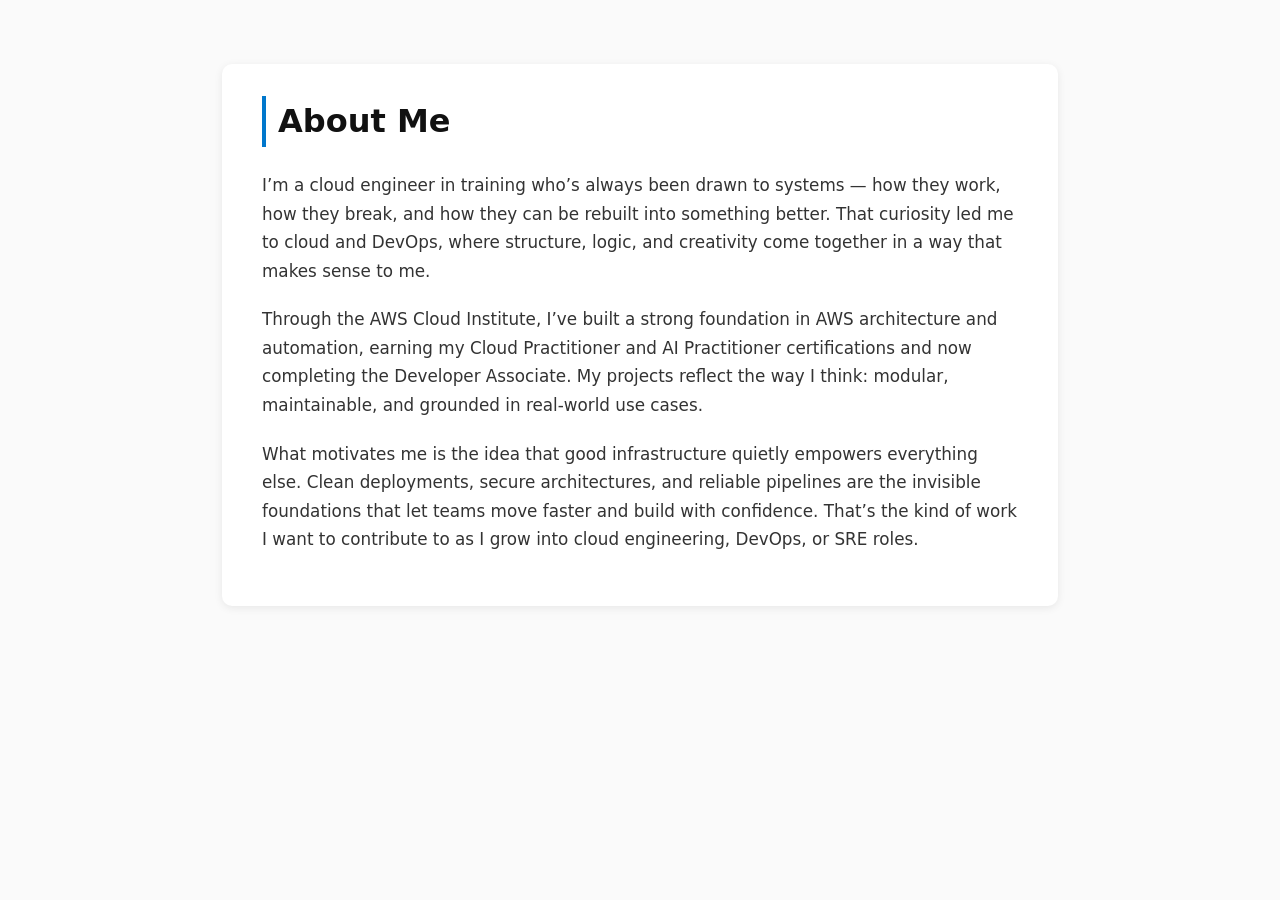
==== about.html @ 9e80c93c "add about.html into the index.html" ====
<!DOCTYPE html>
<html lang="en">
<head>
  <meta charset="UTF-8">
  <meta name="viewport" content="width=device-width, initial-scale=1.0">
  <title>About Me</title>

  <!-- Update this path if your CSS is in assets/css/ -->
  <link rel="stylesheet" href="assets/css/style.css">
  <link rel="stylesheet" href="assets/css/projectTemplate.css">
  <link rel="stylesheet" href="assets/css/about.css">
</head>

<body>

  <section class="about">
    <h1>About Me</h1>
    <p>
      I’m a cloud engineer in training who’s always been drawn to systems — how they work, how they break, and how they can be rebuilt into something better. That curiosity led me to cloud and DevOps, where structure, logic, and creativity come together in a way that makes sense to me.
    </p>

    <p>
      Through the AWS Cloud Institute, I’ve built a strong foundation in AWS architecture and automation, earning my Cloud Practitioner and AI Practitioner certifications and now completing the Developer Associate. My projects reflect the way I think: modular, maintainable, and grounded in real-world use cases.
    </p>

    <p>
      What motivates me is the idea that good infrastructure quietly empowers everything else. Clean deployments, secure architectures, and reliable pipelines are the invisible foundations that let teams move faster and build with confidence. That’s the kind of work I want to contribute to as I grow into cloud engineering, DevOps, or SRE roles.
    </p>
  </section>

</body>
</html>
---- assets/css/style.css ----
/* ------------------------------
   Base Reset
------------------------------ */
* {
    margin: 0;
    padding: 0;
    box-sizing: border-box;
  }
  
  /* ------------------------------
     Global Styles
  ------------------------------ */
  html {
    font-size: 16px;
    scroll-behavior: smooth;
  }
  
  body {
    font-family: system-ui, -apple-system, BlinkMacSystemFont, "Segoe UI", Roboto, sans-serif;
    line-height: 1.6;
    color: #222;
    background-color: #fafafa;
    padding: 2rem;
  }
  
  /* ------------------------------
     Layout Helpers
  ------------------------------ */
  .container {
    max-width: 900px;
    margin: 0 auto;
    padding: 1rem;
  }
  
  .section {
    margin-bottom: 3rem;
  }
  
  /* ------------------------------
     Typography
  ------------------------------ */
  h1, h2, h3 {
    font-weight: 600;
    margin-bottom: 1rem;
    color: #111;
  }
  
  p {
    margin-bottom: 1rem;
  }
  
  /* ------------------------------
     Navigation
  ------------------------------ */
  nav {
    display: flex;
    gap: 1rem;
    margin-bottom: 2rem;
  }
  
  nav a {
    text-decoration: none;
    color: #0077cc;
    font-weight: 500;
  }
  
  nav a:hover {
    text-decoration: underline;
  }
  
  /* ------------------------------
     Buttons
  ------------------------------ */
  button, .btn {
    display: inline-block;
    padding: 0.6rem 1.2rem;
    background-color: #0077cc;
    color: white;
    border: none;
    border-radius: 4px;
    cursor: pointer;
  }
  
  button:hover, .btn:hover {
    background-color: #005fa3;
  }
  
  /* ------------------------------
     Cards (useful for projects)
  ------------------------------ */
  .card {
    background: white;
    padding: 1.5rem;
    border-radius: 8px;
    box-shadow: 0 2px 6px rgba(0,0,0,0.08);
    margin-bottom: 1.5rem;
  }
  
  /* ------------------------------
     Responsive
  ------------------------------ */
  @media (max-width: 600px) {
    body {
      padding: 1rem;
    }
  
    nav {
      flex-direction: column;
    }
  }
---- assets/css/projectTemplate.css ----
/* ------------------------------
   Base Reset
------------------------------ */
* {
  margin: 0;
  padding: 0;
  box-sizing: border-box;
}

/* ------------------------------
   Global
------------------------------ */
body {
  font-family: system-ui, -apple-system, BlinkMacSystemFont, "Segoe UI", Roboto, sans-serif;
  line-height: 1.6;
  color: #222;
  background-color: #fafafa;
  padding: 2rem;
  max-width: 900px;
  margin: 0 auto;
}

/* ------------------------------
   Section Styling
------------------------------ */
section {
  background: white;
  padding: 1.5rem 2rem;
  margin-bottom: 2rem;
  border-radius: 8px;
  box-shadow: 0 2px 6px rgba(0,0,0,0.08);
}

section h1,
section h2 {
  margin-bottom: 1rem;
  font-weight: 600;
  color: #111;
  border-left: 4px solid #0077cc;
  padding-left: 0.75rem;
}

/* ------------------------------
   Visuals Section
------------------------------ */
.visuals img {
  max-width: 100%;
  border-radius: 8px;
  margin: 1rem 0;
  box-shadow: 0 2px 6px rgba(0,0,0,0.1);
}

/* ------------------------------
   Lists
------------------------------ */
section ul {
  list-style: none;
  margin-top: 1rem;
}

section ul li {
  background: #eef6ff;
  padding: 0.5rem 0.75rem;
  margin-bottom: 0.5rem;
  border-radius: 4px;
  border-left: 3px solid #0077cc;
}

/* ------------------------------
   Links
------------------------------ */
a {
  color: #0077cc;
  text-decoration: none;
  font-weight: 500;
}

a:hover {
  text-decoration: underline;
}

/* ------------------------------
   Responsive
------------------------------ */
@media (max-width: 600px) {
  body {
    padding: 1rem;
  }

  section {
    padding: 1rem 1.25rem;
  }
}
---- assets/css/about.css ----
/* ------------------------------
   About Page Styling
------------------------------ */

.about {
    background: white;
    padding: 2rem 2.5rem;
    margin: 2rem auto;
    border-radius: 10px;
    box-shadow: 0 2px 8px rgba(0,0,0,0.08);
    max-width: 900px;
  }
  
  .about h1 {
    font-size: 2rem;
    font-weight: 600;
    margin-bottom: 1.5rem;
    color: #111;
    border-left: 4px solid #0077cc;
    padding-left: 0.75rem;
  }
  
  .about p {
    margin-bottom: 1.25rem;
    font-size: 1.05rem;
    line-height: 1.7;
    color: #333;
  }
  
  /* Optional: subtle emphasis for key phrases */
  .about p strong {
    color: #005fa3;
  }
  
  /* Responsive adjustments */
  @media (max-width: 600px) {
    .about {
      padding: 1.5rem 1.25rem;
    }
  
    .about h1 {
      font-size: 1.6rem;
    }
  
    .about p {
      font-size: 1rem;
    }
  }
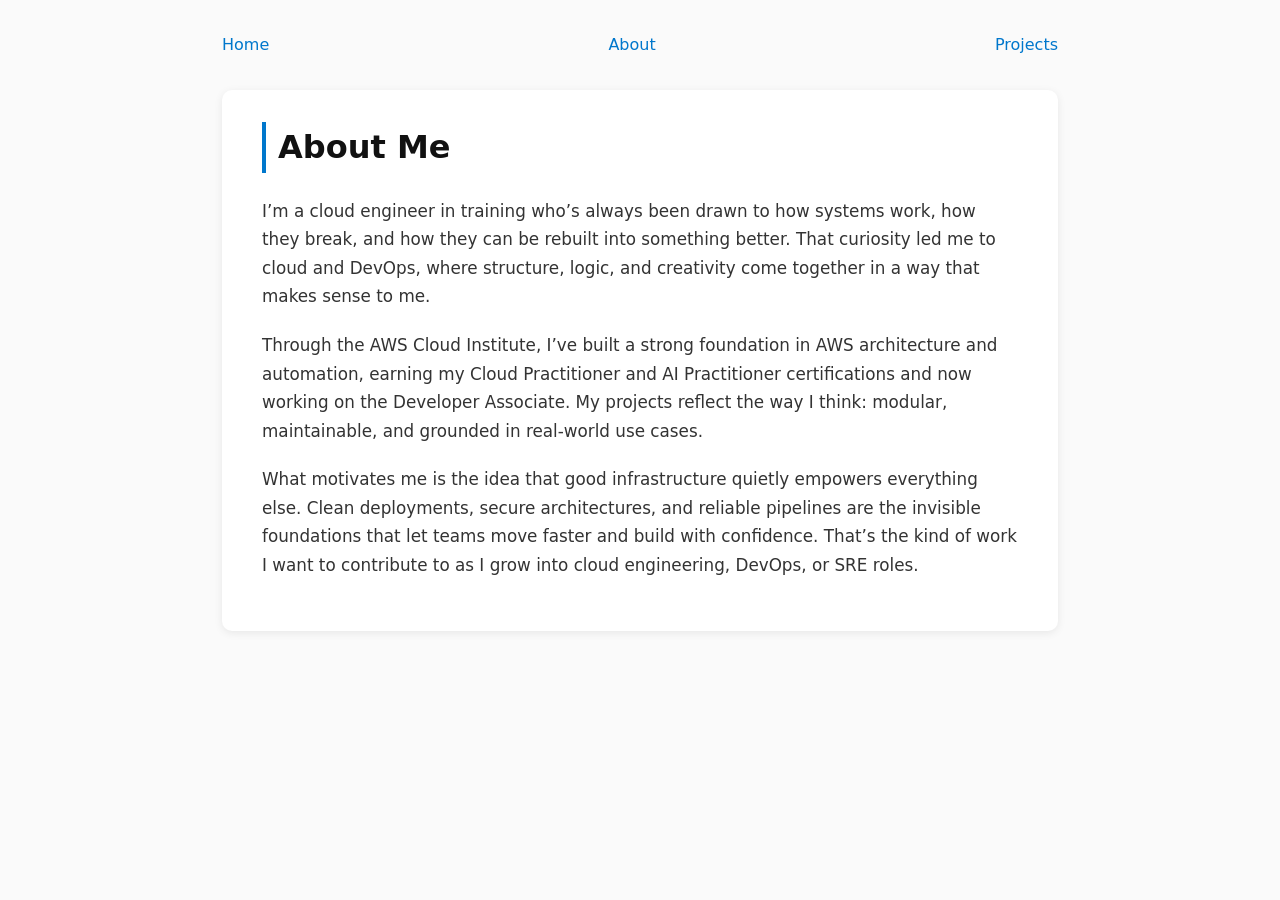
==== commit 668d67fe: "clean up and alignment of files for portfolio site" ====
--- a/about.html
+++ b/about.html
@@ -5,22 +5,29 @@
   <meta name="viewport" content="width=device-width, initial-scale=1.0">
   <title>About Me</title>
 
-  <!-- Update this path if your CSS is in assets/css/ -->
+ <!-- Link to your stylesheet -->
   <link rel="stylesheet" href="assets/css/style.css">
   <link rel="stylesheet" href="assets/css/projectTemplate.css">
   <link rel="stylesheet" href="assets/css/about.css">
+
 </head>
 
 <body>
 
+  <nav>
+    <a href="index.html">Home</a>
+    <a href="about.html">About</a>
+    <a href="projects.html">Projects</a>
+  </nav>
+
   <section class="about">
     <h1>About Me</h1>
     <p>
-      I’m a cloud engineer in training who’s always been drawn to systems — how they work, how they break, and how they can be rebuilt into something better. That curiosity led me to cloud and DevOps, where structure, logic, and creativity come together in a way that makes sense to me.
+      I’m a cloud engineer in training who’s always been drawn to how systems work, how they break, and how they can be rebuilt into something better. That curiosity led me to cloud and DevOps, where structure, logic, and creativity come together in a way that makes sense to me.
     </p>
 
     <p>
-      Through the AWS Cloud Institute, I’ve built a strong foundation in AWS architecture and automation, earning my Cloud Practitioner and AI Practitioner certifications and now completing the Developer Associate. My projects reflect the way I think: modular, maintainable, and grounded in real-world use cases.
+      Through the AWS Cloud Institute, I’ve built a strong foundation in AWS architecture and automation, earning my Cloud Practitioner and AI Practitioner certifications and now working on the Developer Associate. My projects reflect the way I think: modular, maintainable, and grounded in real-world use cases.
     </p>
 
     <p>
--- a/assets/css/style.css
+++ b/assets/css/style.css
@@ -2,110 +2,169 @@
    Base Reset
 ------------------------------ */
 * {
-    margin: 0;
-    padding: 0;
-    box-sizing: border-box;
+  margin: 0;
+  padding: 0;
+  box-sizing: border-box;
+}
+
+/* ------------------------------
+ Global Styles
+------------------------------ */
+html {
+  font-size: 16px;
+  scroll-behavior: smooth;
+}
+
+body {
+  font-family: system-ui, -apple-system, BlinkMacSystemFont, "Segoe UI", Roboto, sans-serif;
+  line-height: 1.6;
+  color: #222;
+  background-color: #fafafa;
+  padding: 2rem;
+}
+
+/* ------------------------------
+ Layout Helpers
+------------------------------ */
+.container {
+  max-width: 900px;
+  margin: 0 auto;
+  padding: 1rem;
+}
+
+.section {
+  margin-bottom: 3rem;
+}
+
+/* ------------------------------
+ Typography
+------------------------------ */
+h1, h2, h3 {
+  font-weight: 600;
+  margin-bottom: 1rem;
+  color: #111;
+}
+
+p {
+  margin-bottom: 1rem;
+}
+
+/* ------------------------------
+ Navigation
+------------------------------ */
+nav {
+    display: flex;
+    justify-content: space-between; /* pushes logo left, links right */
+    align-items: center;            /* vertically centers everything */
+    margin-bottom: 2rem;
+}
+
+nav a {
+  text-decoration: none;
+  color: #0077cc;
+  font-weight: 500;
+}
+
+nav a:hover {
+  text-decoration: underline;
+}
+
+.nav-links {
+  display: flex;
+  gap: 1rem;
+}
+
+.logo {
+  font-size: 1.4rem;
+  font-weight: 700;
+  color: #111;
+}
+
+/* ------------------------------
+ Buttons
+------------------------------ */
+button, .btn {
+  display: inline-block;
+  padding: 0.6rem 1.2rem;
+  background-color: #0077cc;
+  color: white;
+  border: none;
+  border-radius: 4px;
+  cursor: pointer;
+}
+
+button:hover, .btn:hover {
+  background-color: #005fa3;
+}
+
+/* ------------------------------
+ Cards (useful for projects)
+------------------------------ */
+.card {
+  background: white;
+  padding: 1.5rem;
+  border-radius: 8px;
+  box-shadow: 0 2px 6px rgba(0,0,0,0.08);
+  margin-bottom: 1.5rem;
+}
+
+/* ------------------------------
+ Responsive
+------------------------------ */
+@media (max-width: 600px) {
+  body {
+      padding: 1rem;
   }
-  
-  /* ------------------------------
-     Global Styles
-  ------------------------------ */
-  html {
-    font-size: 16px;
-    scroll-behavior: smooth;
+
+  nav {
+      flex-direction: column;
   }
-  
-  body {
-    font-family: system-ui, -apple-system, BlinkMacSystemFont, "Segoe UI", Roboto, sans-serif;
-    line-height: 1.6;
-    color: #222;
-    background-color: #fafafa;
-    padding: 2rem;
+}
+
+/* ------------------------------
+ About Page Styling
+------------------------------ */
+.about {
+  background: white;
+  padding: 2rem 2.5rem;
+  margin: 2rem auto;
+  border-radius: 10px;
+  box-shadow: 0 2px 8px rgba(0,0,0,0.08);
+  max-width: 900px;
+}
+
+.about h1 {
+  font-size: 2rem;
+  font-weight: 600;
+  margin-bottom: 1.5rem;
+  color: #111;
+  border-left: 4px solid #0077cc;
+  padding-left: 0.75rem;
+}
+
+.about p {
+  margin-bottom: 1.25rem;
+  font-size: 1.05rem;
+  line-height: 1.7;
+  color: #333;
+}
+
+/* Optional: subtle emphasis for key phrases */
+.about p strong {
+  color: #005fa3;
+}
+
+/* Responsive adjustments for About */
+@media (max-width: 600px) {
+  .about {
+      padding: 1.5rem 1.25rem;
   }
-  
-  /* ------------------------------
-     Layout Helpers
-  ------------------------------ */
-  .container {
-    max-width: 900px;
-    margin: 0 auto;
-    padding: 1rem;
+
+  .about h1 {
+      font-size: 1.6rem;
   }
-  
-  .section {
-    margin-bottom: 3rem;
+
+  .about p {
+      font-size: 1rem;
   }
-  
-  /* ------------------------------
-     Typography
-  ------------------------------ */
-  h1, h2, h3 {
-    font-weight: 600;
-    margin-bottom: 1rem;
-    color: #111;
-  }
-  
-  p {
-    margin-bottom: 1rem;
-  }
-  
-  /* ------------------------------
-     Navigation
-  ------------------------------ */
-  nav {
-    display: flex;
-    gap: 1rem;
-    margin-bottom: 2rem;
-  }
-  
-  nav a {
-    text-decoration: none;
-    color: #0077cc;
-    font-weight: 500;
-  }
-  
-  nav a:hover {
-    text-decoration: underline;
-  }
-  
-  /* ------------------------------
-     Buttons
-  ------------------------------ */
-  button, .btn {
-    display: inline-block;
-    padding: 0.6rem 1.2rem;
-    background-color: #0077cc;
-    color: white;
-    border: none;
-    border-radius: 4px;
-    cursor: pointer;
-  }
-  
-  button:hover, .btn:hover {
-    background-color: #005fa3;
-  }
-  
-  /* ------------------------------
-     Cards (useful for projects)
-  ------------------------------ */
-  .card {
-    background: white;
-    padding: 1.5rem;
-    border-radius: 8px;
-    box-shadow: 0 2px 6px rgba(0,0,0,0.08);
-    margin-bottom: 1.5rem;
-  }
-  
-  /* ------------------------------
-     Responsive
-  ------------------------------ */
-  @media (max-width: 600px) {
-    body {
-      padding: 1rem;
-    }
-  
-    nav {
-      flex-direction: column;
-    }
-  }
-  +}
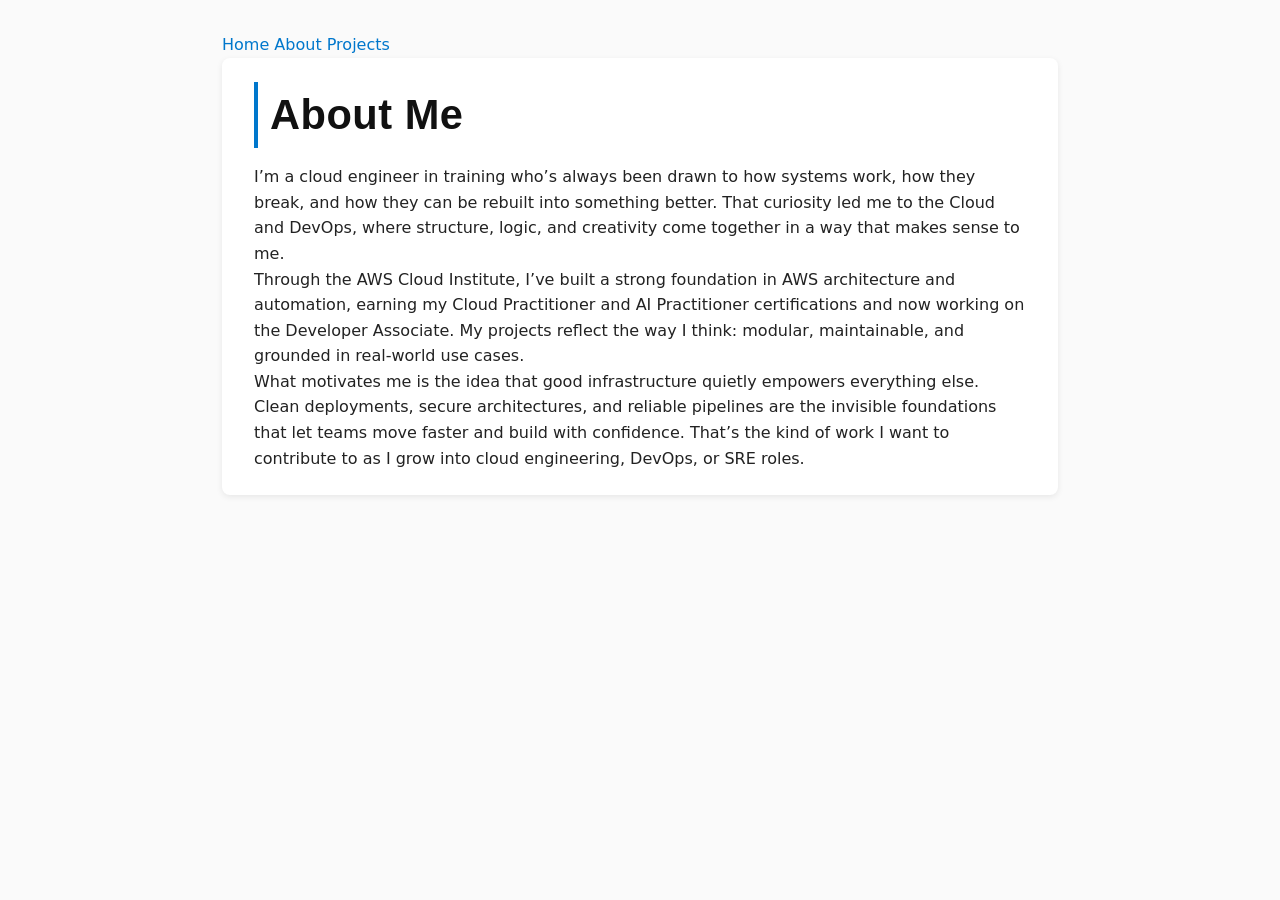
==== commit 2c330571: "Initial portfolio upload" ====
--- a/about.html
+++ b/about.html
@@ -23,13 +23,12 @@
   <section class="about">
     <h1>About Me</h1>
     <p>
-      I’m a cloud engineer in training who’s always been drawn to how systems work, how they break, and how they can be rebuilt into something better. That curiosity led me to cloud and DevOps, where structure, logic, and creativity come together in a way that makes sense to me.
+      I’m a cloud engineer in training who’s always been drawn to how systems work, how they break,
+      and how they can be rebuilt into something better. That curiosity led me to the Cloud and DevOps, where structure, logic, and creativity come together in a way that makes sense to me.
     </p>
-
     <p>
       Through the AWS Cloud Institute, I’ve built a strong foundation in AWS architecture and automation, earning my Cloud Practitioner and AI Practitioner certifications and now working on the Developer Associate. My projects reflect the way I think: modular, maintainable, and grounded in real-world use cases.
     </p>
-
     <p>
       What motivates me is the idea that good infrastructure quietly empowers everything else. Clean deployments, secure architectures, and reliable pipelines are the invisible foundations that let teams move faster and build with confidence. That’s the kind of work I want to contribute to as I grow into cloud engineering, DevOps, or SRE roles.
     </p>
--- a/assets/css/style.css
+++ b/assets/css/style.css
@@ -8,7 +8,7 @@
 }
 
 /* ------------------------------
- Global Styles
+   Global Styles (Cacao Theme — Lora + Oxygen)
 ------------------------------ */
 html {
   font-size: 16px;
@@ -16,155 +16,364 @@
 }
 
 body {
-  font-family: system-ui, -apple-system, BlinkMacSystemFont, "Segoe UI", Roboto, sans-serif;
+  font-family: "Oxygen", sans-serif;
+  font-weight: 300;
   line-height: 1.6;
-  color: #222;
-  background-color: #fafafa;
+  color: #592A3B;
+  background-color: #FAF4F0;
   padding: 2rem;
 }
 
 /* ------------------------------
- Layout Helpers
------------------------------- */
-.container {
-  max-width: 900px;
-  margin: 0 auto;
+   Typography
+------------------------------ */
+h1, h2, h3 {
+  font-family: "Oxygen", sans-serif;
+  font-weight: 700;
+  color: #592A3B;
+  letter-spacing: 0.5px;
+}
+
+h1 { font-size: 2.6rem; }
+h2 { font-size: 2rem; }
+h3 { font-size: 1.45rem; }
+
+/* ------------------------------
+   Navigation
+------------------------------ */
+.main-nav {
+  display: flex;
+  justify-content: space-between;
+  align-items: center;
+}
+
+.nav-left {
+  font-family: "Oxygen", sans-serif;
+  font-size: 1.6rem;
+  font-weight: 700;
+  color: #592A3B;
+}
+
+.nav-links {
+  display: flex;
+  gap: 1.5rem;
+}
+
+.nav-links a {
+  padding: 0.4rem 0.8rem;
+  border-radius: 6px;
+  transition: all 0.25s ease;
+  color: #BF5B04;
+  font-weight: 700;
+}
+
+.nav-links a:hover {
+  background: rgba(191, 91, 4, 0.15);
+  box-shadow: 0 4px 10px rgba(89, 42, 59, 0.2);
+  transform: translateY(-2px);
+  color: #592A3B;
+}
+
+.nav-separator {
+  width: 100%;
+  height: 2px;
+  background: #BF6854;
+  margin: 1rem 0 2rem 0;
+}
+
+/* ------------------------------
+   AWS Word Cloud Banner
+------------------------------ */
+.aws-banner {
+  width: 100%;
+  border-radius: 12px;
+  margin-bottom: 3rem;
+  overflow: hidden;
+}
+
+.banner-img-wrap {
+  width: 100%;
+  line-height: 0;
+}
+
+.banner-img {
+  width: 100%;
+  max-height: 280px ;
+  object-fit: cover;
+  display: block;
+  border-radius: 12px;
+}
+
+/* ------------------------------
+   Portfolio Title
+------------------------------ */
+.portfolio-title {
+  text-align: center;
+  margin-bottom: 3rem;
+}
+
+.subtitle {
+  font-size: 1.6rem;
+  color: #A63F03;
+}
+
+/* ------------------------------
+   Fade-in Animation
+------------------------------ */
+.fade-in {
+  opacity: 0;
+  transform: translateY(6px);
+  animation: fadeInUp 0.6s ease-out forwards;
+}
+
+@keyframes fadeInUp {
+  to {
+    opacity: 1;
+    transform: translateY(0);
+  }
+}
+
+/* ------------------------------
+   Bio Section
+------------------------------ */
+.bio-section {
+  display: flex;
+  justify-content: center;
+  gap: 2rem;
+  align-items: center;
+  margin-bottom: 4rem;
+}
+
+.bio-card p {
+  margin-bottom: 1.2rem;
+}
+
+.bio-card {
+  max-width: 420px;
+  text-align: left;
+}
+
+.bio-photo img {
+  width: 300px;
+  height: 300px;
+  object-fit: cover;
+  border-radius: 12px;
+}
+
+/* ------------------------------
+   Skills Section
+------------------------------ */
+.skills-section {
+  margin-bottom: 4rem;
+  text-align: center;
+}
+
+.skills-grid {
+  display: grid;
+  grid-template-columns: repeat(3, 1fr);
+  column-gap: 0.75rem;
+  row-gap: 1.25rem;
+  margin-top: 2rem;
+  justify-items: center;
+}
+
+.skill-block {
+  max-width: 340px;
+  width: 100%;
+  padding: 1.2rem;
+  display: flex;
+  flex-direction: column;
+  justify-content: flex-start;
+  background: #73365D;
+  border-radius: 12px;
+  box-shadow: 0 4px 12px rgba(89, 42, 59, 0.2);
+}
+
+.skill-block h3 {
+  color: #FAF4F0;
+  font-size: 1rem;
+  margin-bottom: 1rem;
+  padding-bottom: 0.5rem;
+  border-bottom: 1px solid rgba(250, 244, 240, 0.2);
+}
+
+.skill-block ul {
+  list-style: none;
+  padding-left: 0;
+}
+
+.skill-block li {
+  display: inline-block;
+  background: rgba(250, 244, 240, 0.12);
+  border: 1px solid rgba(250, 244, 240, 0.25);
+  padding: 0.3rem 0.6rem;
+  margin: 0.3rem;
+  border-radius: 12px;
+  color: #FAF4F0;
+  font-size: 0.85rem;
+  white-space: nowrap;
+}
+
+/* ------------------------------
+   Projects Section
+------------------------------ */
+.projects-section {
+  margin-bottom: 4rem;
+  text-align: center;
+}
+
+.projects-container {
+  display: flex;
+  flex-wrap: wrap;
+  gap: 2rem;
+  justify-content: center;
+  margin-top: 2rem;
+}
+
+.project-card {
+  width: 300px;
+  height: 380px;
+  border-radius: 14px;
+  overflow: hidden;
+  position: relative;
+  background-size: cover;
+  background-position: center;
+  box-shadow: 0 4px 12px rgba(89, 42, 59, 0.2);
+  transition: transform 0.3s ease, box-shadow 0.3s ease;
+}
+
+.project-card:hover {
+  transform: translateY(-6px);
+  box-shadow: 0 8px 20px rgba(89, 42, 59, 0.35);
+}
+
+.card-overlay {
+  position: absolute;
+  inset: 0;
+  background: rgba(255, 255, 255, 0);
+  display: flex;
+  align-items: flex-start;
+  justify-content: flex-start;
   padding: 1rem;
-}
-
-.section {
-  margin-bottom: 3rem;
-}
-
-/* ------------------------------
- Typography
------------------------------- */
-h1, h2, h3 {
+  transition: background 0.4s ease;
+}
+
+.card-overlay h3 {
+  color: #FAF4F0;
+  transition: all 0.4s ease;
+}
+
+.project-card:hover .card-overlay {
+  background: #73365D;
+  align-items: center;
+  justify-content: center;
+}
+
+.project-card:hover .card-overlay h3 {
+  color: #FAF4F0;
+  font-size: 1.8rem;
+}
+
+/* Card Images */
+.salon-card {
+  background-image: url("../pics/braided_hair.jpg");
+}
+
+.shelter-card {
+  background-image: url("../pics/cat_window.jpg");
+}
+
+.placeholder-card {
+  background-image: url("../images/project-placeholder.jpg");
+}
+
+/* ------------------------------
+   Footer
+------------------------------ */
+.footer {
+  background: #592A3B;
+  color: #FAF4F0;
+  padding: 3rem 1rem;
+  text-align: center;
+  border-radius: 12px;
+
+  display: flex;
+  flex-direction: column;
+  align-items: center;
+}
+
+.footer-title {
+  font-size: 1.8rem;
+  margin-bottom: 1rem;
+  color: #BF6854;
+}
+
+.footer-icons {
+  display: flex;
+  justify-content: center;
+  gap: 1.5rem;
+  margin-top: 1rem;
+}
+
+.footer-icons a {
+  color: #FAF4F0;
+  font-size: 1.8rem;
+  transition: color 0.3s ease;
+}
+
+.footer-icons a:hover {
+  color: #BF6854;
+}
+
+/* Contact Form Layout */
+.contact-form {
+  margin-top: 2rem;
+  max-width: 450px;
+  width: 100%;
+  display: flex;
+  flex-direction: column;
+  gap: 1rem;
+  font-family: "Oxygen", sans-serif;
+}
+
+/* Labels */
+.contact-form label {
+  display: flex;
+  flex-direction: column;
   font-weight: 600;
-  margin-bottom: 1rem;
-  color: #111;
-}
-
-p {
-  margin-bottom: 1rem;
-}
-
-/* ------------------------------
- Navigation
------------------------------- */
-nav {
-    display: flex;
-    justify-content: space-between; /* pushes logo left, links right */
-    align-items: center;            /* vertically centers everything */
-    margin-bottom: 2rem;
-}
-
-nav a {
-  text-decoration: none;
-  color: #0077cc;
-  font-weight: 500;
-}
-
-nav a:hover {
-  text-decoration: underline;
-}
-
-.nav-links {
-  display: flex;
-  gap: 1rem;
-}
-
-.logo {
-  font-size: 1.4rem;
+  font-size: 0.95rem;
+}
+
+/* Inputs + Textarea */
+.contact-form input,
+.contact-form textarea {
+  padding: 0.75rem;
+  border: 1px solid #ccc;
+  border-radius: 6px;
+  font-size: 1rem;
+}
+
+/* Submit Button */
+.contact-btn {
+  padding: 0.75rem 1rem;
+  background: #BF6854;
+  color: #592A3B;
+  border: none;
+  border-radius: 6px;
+  font-size: 1rem;
+  font-family: "Oxygen", sans-serif;
+  cursor: pointer;
   font-weight: 700;
-  color: #111;
-}
-
-/* ------------------------------
- Buttons
------------------------------- */
-button, .btn {
-  display: inline-block;
-  padding: 0.6rem 1.2rem;
-  background-color: #0077cc;
-  color: white;
-  border: none;
-  border-radius: 4px;
-  cursor: pointer;
-}
-
-button:hover, .btn:hover {
-  background-color: #005fa3;
-}
-
-/* ------------------------------
- Cards (useful for projects)
------------------------------- */
-.card {
-  background: white;
-  padding: 1.5rem;
-  border-radius: 8px;
-  box-shadow: 0 2px 6px rgba(0,0,0,0.08);
-  margin-bottom: 1.5rem;
-}
-
-/* ------------------------------
- Responsive
------------------------------- */
-@media (max-width: 600px) {
-  body {
-      padding: 1rem;
-  }
-
-  nav {
-      flex-direction: column;
-  }
-}
-
-/* ------------------------------
- About Page Styling
------------------------------- */
-.about {
-  background: white;
-  padding: 2rem 2.5rem;
-  margin: 2rem auto;
-  border-radius: 10px;
-  box-shadow: 0 2px 8px rgba(0,0,0,0.08);
-  max-width: 900px;
-}
-
-.about h1 {
-  font-size: 2rem;
-  font-weight: 600;
-  margin-bottom: 1.5rem;
-  color: #111;
-  border-left: 4px solid #0077cc;
-  padding-left: 0.75rem;
-}
-
-.about p {
-  margin-bottom: 1.25rem;
-  font-size: 1.05rem;
-  line-height: 1.7;
-  color: #333;
-}
-
-/* Optional: subtle emphasis for key phrases */
-.about p strong {
-  color: #005fa3;
-}
-
-/* Responsive adjustments for About */
-@media (max-width: 600px) {
-  .about {
-      padding: 1.5rem 1.25rem;
-  }
-
-  .about h1 {
-      font-size: 1.6rem;
-  }
-
-  .about p {
-      font-size: 1rem;
-  }
-}
+  transition: background 0.3s ease,
+              color 0.3s ease,
+              box-shadow 0.3s ease,
+              transform 0.2s ease;
+}
+
+.contact-btn:hover {
+  background: #F7D3A0;
+  color: #592A3B;
+  box-shadow: 0 4px 10px rgba(89, 42, 59, 0.25);
+  transform: translateY(-2px);
+}
+
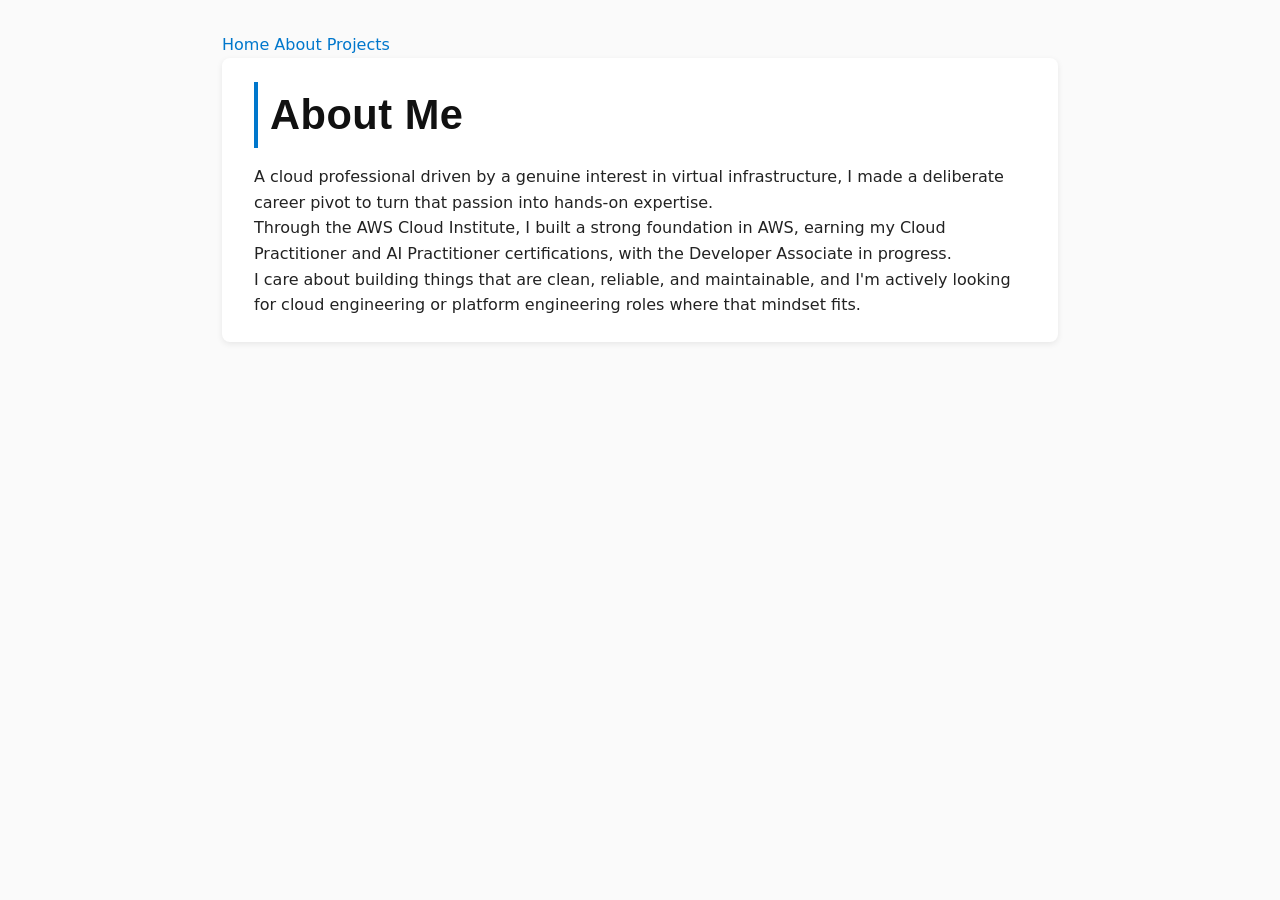
==== commit bbf64c90: "update of about.html" ====
--- a/about.html
+++ b/about.html
@@ -23,14 +23,13 @@
   <section class="about">
     <h1>About Me</h1>
     <p>
-      I’m a cloud engineer in training who’s always been drawn to how systems work, how they break,
-      and how they can be rebuilt into something better. That curiosity led me to the Cloud and DevOps, where structure, logic, and creativity come together in a way that makes sense to me.
+      A cloud professional driven by a genuine interest in virtual infrastructure, I made a deliberate career pivot to turn that passion into hands-on expertise.
     </p>
     <p>
-      Through the AWS Cloud Institute, I’ve built a strong foundation in AWS architecture and automation, earning my Cloud Practitioner and AI Practitioner certifications and now working on the Developer Associate. My projects reflect the way I think: modular, maintainable, and grounded in real-world use cases.
+      Through the AWS Cloud Institute, I built a strong foundation in AWS, earning my Cloud Practitioner and AI Practitioner certifications, with the Developer Associate in progress.
     </p>
     <p>
-      What motivates me is the idea that good infrastructure quietly empowers everything else. Clean deployments, secure architectures, and reliable pipelines are the invisible foundations that let teams move faster and build with confidence. That’s the kind of work I want to contribute to as I grow into cloud engineering, DevOps, or SRE roles.
+      I care about building things that are clean, reliable, and maintainable, and I'm actively looking for cloud engineering or platform engineering roles where that mindset fits.
     </p>
   </section>
 
